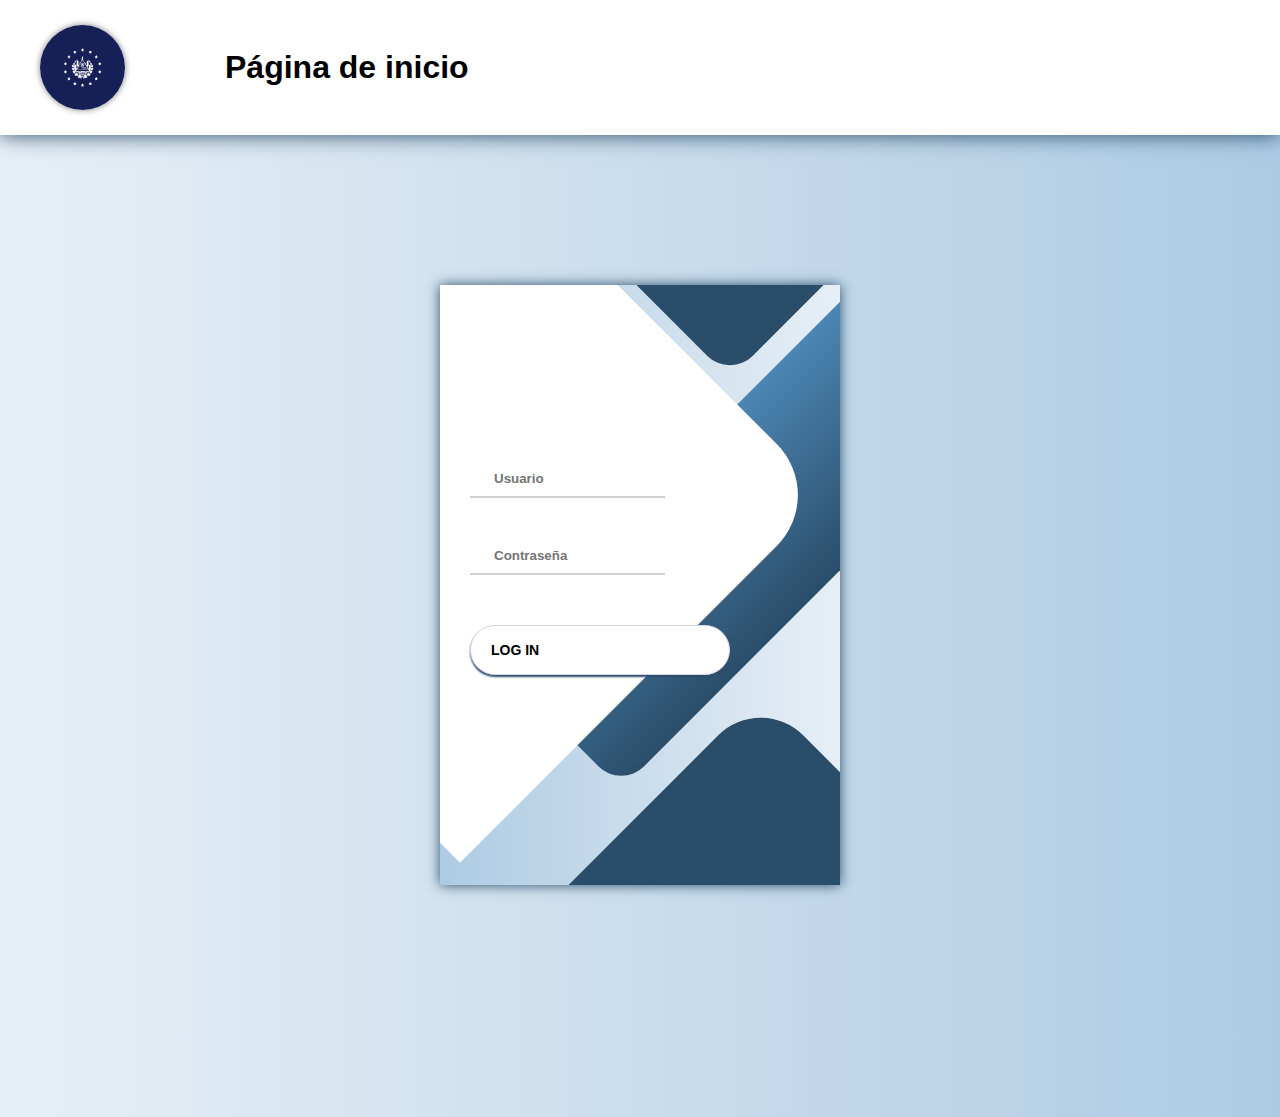
==== index.html @ 47005000 "Pagina inicio" ====
<!DOCTYPE html>
<html lang="en">
<head>
    <meta charset="UTF-8">
    <meta name="viewport" content="width=device-width, initial-scale=1.0">
    <link rel="stylesheet" href="Puro_money/css/styles.css">
    <title>Página de incio</title>
</head>
<body>
    <header>
        <img src="Puro_money/img/sdsAA.png" alt="logo">
        <h1>Página de inicio</h1>
    </header>
    <section class="big-container">
        <div class="container">
            <div class="screen">
                <div class="screen__content">
                    <form class="login">
                        <div class="login__field">
                            <i class="login__icon fas fa-user"></i>
                            <input type="text" class="login__input" placeholder="Usuario">
                        </div>
                        <div class="login__field">
                            <i class="login__icon fas fa-lock"></i>
                            <input type="password" class="login__input" placeholder="Contraseña">
                        </div>
                        <button class="button login__submit">
                            <span class="button__text">Log In</span>
                            <i class="button__icon fas fa-chevron-right"></i>
                        </button>				
                    </form>
                    <div class="social-login">
                    </div>
                </div>
                <div class="screen__background">
                    <span class="screen__background__shape screen__background__shape4"></span>
                    <span class="screen__background__shape screen__background__shape3"></span>		
                    <span class="screen__background__shape screen__background__shape2"></span>
                    <span class="screen__background__shape screen__background__shape1"></span>
                </div>		
            </div>
        </div>
    </section>
</body>
</html>
---- Puro_money/css/styles.css ----
* {
    padding: 0;
    margin: 0;
    box-sizing: border-box;
}

body {
	background: linear-gradient(90deg, #e7eff6, #adcbe3);		
}

header {
    height: 15vh;
    width: 100%;
    background-color: white;
    box-shadow: 0 0 20px #2a4d69;
    display: flex;
    flex-direction: row;
    gap: 100px;
    align-items: center;
    padding-left: 40px;
}

header img {
    height: 85px;
    width: 85px;
    border-radius: 70px;
    box-shadow: 0 0 6px rgba(0,0,0,0.5);
}

@import url('https://fonts.googleapis.com/css?family=Raleway:400,700');

* {
	font-family: Raleway, sans-serif;
}

.container {
	display: flex;
	align-items: center;
	justify-content: center;
	min-height: 100vh;
}

.screen {		
	background: linear-gradient(90deg, #adcbe3, 	#e7eff6);		
	position: relative;	
	height: 600px;
	width: 400px;	
	box-shadow: 0px 0px 12px #2a4d69;
}

.screen__content {
	z-index: 1;
	position: relative;	
	height: 100%;
}

.screen__background {		
	position: absolute;
	top: 0;
	left: 0;
	right: 0;
	bottom: 0;
	z-index: 0;
	-webkit-clip-path: inset(0 0 0 0);
	clip-path: inset(0 0 0 0);	
}

.screen__background__shape {
	transform: rotate(45deg);
	position: absolute;
}

.screen__background__shape1 {
	height: 520px;
	width: 520px;
	background: #FFF;	
	top: -50px;
	right: 120px;	
	border-radius: 0 72px 0 0;
}

.screen__background__shape2 {
	height: 220px;
	width: 220px;
	background: #2a4d69;	
	top: -172px;
	right: 0;	
	border-radius: 32px;
}

.screen__background__shape3 {
	height: 540px;
	width: 190px;
	background: linear-gradient(270deg, #2a4d69, #4b86b4);
	top: -24px;
	right: 0;	
	border-radius: 32px;
}

.screen__background__shape4 {
	height: 400px;
	width: 200px;
	background: #2a4d69;	
	top: 420px;
	right: 50px;	
	border-radius: 60px;
}

.login {
	width: 320px;
	padding: 30px;
	padding-top: 156px;
}

.login__field {
	padding: 20px 0px;	
	position: relative;	
}

.login__icon {
	position: absolute;
	top: 30px;
	color: #2a4d69;
}

.login__input {
	border: none;
	border-bottom: 2px solid #D1D1D4;
	background: none;
	padding: 10px;
	padding-left: 24px;
	font-weight: 700;
	width: 75%;
	transition: .2s;
}

.login__input:active,
.login__input:focus,
.login__input:hover {
	outline: none;
	border-bottom-color:#2a4d69;
}

.login__submit {
	background: #fff;
	font-size: 14px;
	margin-top: 30px;
	padding: 16px 20px;
	border-radius: 26px;
	border: 1px solid #D4D3E8;
	text-transform: uppercase;
	font-weight: 700;
	display: flex;
	align-items: center;
	width: 100%;
	color: black;
	box-shadow: 0px 2px 2px #2a4d69;
	cursor: pointer;
	transition: .2s;
}

.login__submit:active,
.login__submit:focus,
.login__submit:hover {
	border-color: #6A679E;
	outline: none;
}

.button__icon {
	font-size: 24px;
	margin-left: auto;
	color: #7875B5;
}

.social-login {	
	position: absolute;
	height: 140px;
	width: 160px;
	text-align: center;
	bottom: 0px;
	right: 0px;
	color: #fff;
}

.social-icons {
	display: flex;
	align-items: center;
	justify-content: center;
}

.social-login__icon {
	padding: 20px 10px;
	color: #fff;
	text-decoration: none;	
	text-shadow: 0px 0px 8px #7875B5;
}

.social-login__icon:hover {
	transform: scale(1.5);	
}
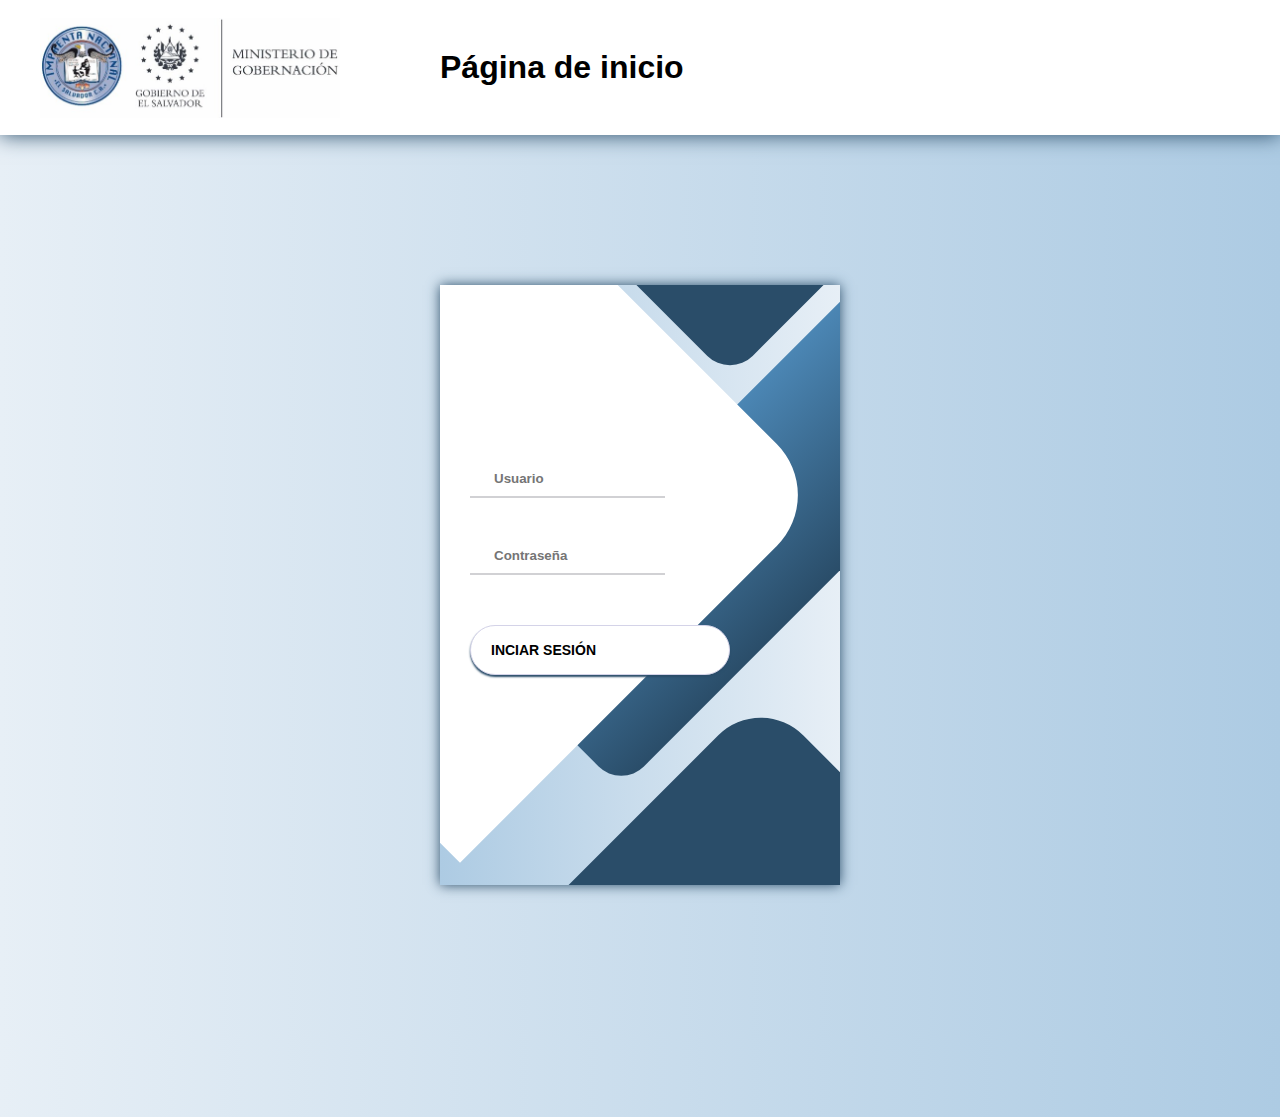
==== commit 9f4ab98a: "Dashbord" ====
--- a/index.html
+++ b/index.html
@@ -4,42 +4,59 @@
     <meta charset="UTF-8">
     <meta name="viewport" content="width=device-width, initial-scale=1.0">
     <link rel="stylesheet" href="Puro_money/css/styles.css">
-    <title>Página de incio</title>
+    <title>Página de inicio</title>
 </head>
 <body>
-    <header>
-        <img src="Puro_money/img/sdsAA.png" alt="logo">
-        <h1>Página de inicio</h1>
-    </header>
-    <section class="big-container">
-        <div class="container">
-            <div class="screen">
-                <div class="screen__content">
-                    <form class="login">
-                        <div class="login__field">
-                            <i class="login__icon fas fa-user"></i>
-                            <input type="text" class="login__input" placeholder="Usuario">
-                        </div>
-                        <div class="login__field">
-                            <i class="login__icon fas fa-lock"></i>
-                            <input type="password" class="login__input" placeholder="Contraseña">
-                        </div>
-                        <button class="button login__submit">
-                            <span class="button__text">Log In</span>
-                            <i class="button__icon fas fa-chevron-right"></i>
-                        </button>				
-                    </form>
-                    <div class="social-login">
+<header>
+    <img src="Puro_money/img/Logo_Gobierno.png" alt="logo">
+    <h1>Página de inicio</h1>
+</header>
+<section class="big-container">
+    <div class="container">
+        <div class="screen">
+            <div class="screen__content">
+                <form class="login" id="loginForm">
+                    <div class="login__field">
+                        <i class="login__icon fas fa-user"></i>
+                        <input type="text" class="login__input" placeholder="Usuario">
                     </div>
+                    <div class="login__field">
+                        <i class="login__icon fas fa-lock"></i>
+                        <input type="password" class="login__input" placeholder="Contraseña">
+                    </div>
+                    <button class="button login__submit" type="submit">
+                        <span class="button__text">Inciar Sesión</span>
+                        <i class="button__icon fas fa-chevron-right"></i>
+                    </button>
+                </form>
+                <div class="social-login">
                 </div>
-                <div class="screen__background">
-                    <span class="screen__background__shape screen__background__shape4"></span>
-                    <span class="screen__background__shape screen__background__shape3"></span>		
-                    <span class="screen__background__shape screen__background__shape2"></span>
-                    <span class="screen__background__shape screen__background__shape1"></span>
-                </div>		
+            </div>
+            <div class="screen__background">
+                <span class="screen__background__shape screen__background__shape4"></span>
+                <span class="screen__background__shape screen__background__shape3"></span>
+                <span class="screen__background__shape screen__background__shape2"></span>
+                <span class="screen__background__shape screen__background__shape1"></span>
             </div>
         </div>
-    </section>
+    </div>
+</section>
+
+<script>
+    document.getElementById('loginForm').addEventListener('submit', function(event) {
+        event.preventDefault(); // Evita el envío del formulario
+
+        // Obtén los valores de los campos de entrada
+        const usuario = document.querySelector('.login__input[type="text"]').value;
+        const contrasena = document.querySelector('.login__input[type="password"]').value;
+
+        // Verifica las credenciales
+        if (usuario === 'FASI123' && contrasena === 'FASI123') {
+            window.location.href = 'pagina_inicio.html'; // Redirige a pagina_inicio.html
+        } else {
+            alert('Usuario o contraseña incorrectos');
+        }
+    });
+</script>
 </body>
 </html>--- a/Puro_money/css/styles.css
+++ b/Puro_money/css/styles.css
@@ -5,7 +5,7 @@
 }
 
 body {
-	background: linear-gradient(90deg, #e7eff6, #adcbe3);		
+	background: linear-gradient(90deg, #e7eff6, #adcbe3);
 }
 
 header {
@@ -21,10 +21,8 @@
 }
 
 header img {
-    height: 85px;
-    width: 85px;
-    border-radius: 70px;
-    box-shadow: 0 0 6px rgba(0,0,0,0.5);
+    height: 100px;
+    width: 300px;
 }
 
 @import url('https://fonts.googleapis.com/css?family=Raleway:400,700');
